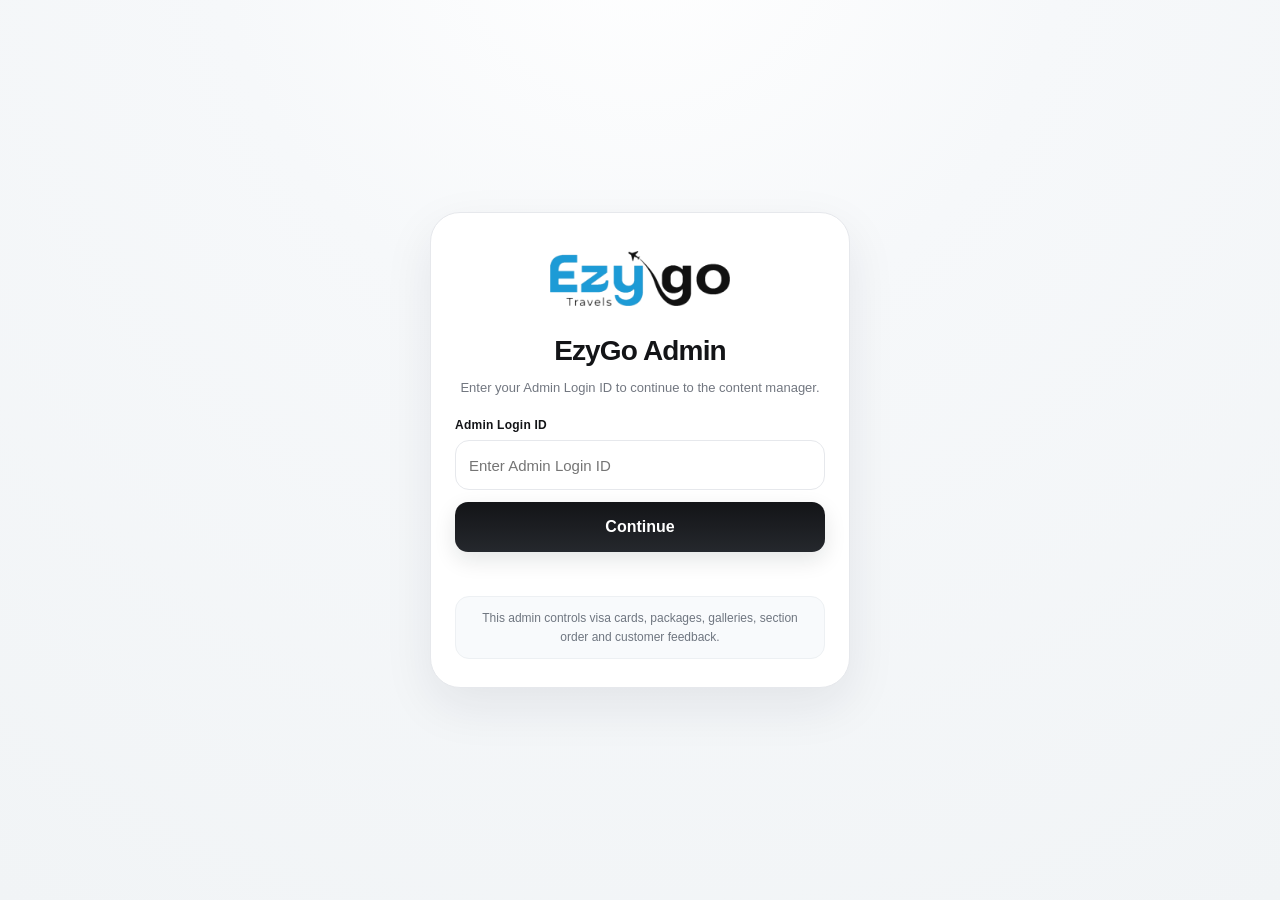
==== admin.html @ fc9133e5 "Add files via upload" ====
<!doctype html>
<html lang="en">
<head>
<meta charset="utf-8">
<meta name="viewport" content="width=device-width,initial-scale=1">
<title>EzyGo Admin</title><link rel="icon" href="/favicon.ico" sizes="any"><link rel="apple-touch-icon" sizes="180x180" href="/apple-touch-icon.png">
<link rel="dns-prefetch" href="//eqtitceuapjuwockosnm.supabase.co">
<link rel="preconnect" href="https://eqtitceuapjuwockosnm.supabase.co" crossorigin>
<style>
:root{--bg:#f5f6f8;--card:#fff;--line:#e6e8ec;--text:#131417;--muted:#727780;--accent:#2da4e5;--shadow:0 18px 50px rgba(22,28,45,.08)}
*{box-sizing:border-box}html,body{height:100%}body{margin:0;font-family:Inter,Arial,sans-serif;background:linear-gradient(180deg,#f7f8fa 0%,#f2f4f7 100%);color:var(--text)}button,input,textarea,select{font:inherit}button{cursor:pointer}
.wrap{width:min(1180px,calc(100% - 28px));margin:28px auto 80px}.top{display:flex;align-items:center;justify-content:space-between;gap:12px;margin-bottom:18px}.top h1{font-size:24px;margin:0}.muted{color:var(--muted);font-size:12px}.tabs{display:flex;gap:8px;overflow:auto;padding-bottom:10px}.tab{border:1px solid var(--line);background:#fff;border-radius:999px;padding:9px 14px;white-space:nowrap}.tab.active{background:#111;color:#fff;border-color:#111}.panel{display:none}.panel.active{display:block}.card{background:#fff;border:1px solid var(--line);border-radius:20px;padding:18px;margin:12px 0;box-shadow:0 2px 10px rgba(0,0,0,.02)}.grid{display:grid;grid-template-columns:repeat(2,minmax(0,1fr));gap:12px}.full{grid-column:1/-1}.field{width:100%;border:1px solid var(--line);border-radius:13px;padding:12px 13px;background:#fff}.field:focus{outline:2px solid rgba(45,164,229,.16);border-color:#8ed3f8}textarea.field{min-height:96px;resize:vertical}.row{display:flex;gap:8px;flex-wrap:wrap;align-items:center}.btn{border:0;border-radius:12px;padding:10px 13px;background:#111;color:#fff}.btn:disabled{opacity:.6;cursor:not-allowed}.ghost{background:#fff;color:#111;border:1px solid var(--line)}.danger{background:#fff;color:#b42424;border:1px solid #efd1d1}.list{display:grid;gap:10px}.item{display:grid;grid-template-columns:64px 1fr auto;gap:12px;align-items:center;border:1px solid var(--line);border-radius:16px;padding:10px;background:#fff}.item img{width:64px;height:64px;border-radius:12px;object-fit:cover;background:#eef0f2}.item h3{font-size:14px;margin:0 0 4px}.item p{font-size:11px;color:var(--muted);margin:2px 0}.mini{display:flex;gap:6px;flex-wrap:wrap;justify-content:flex-end}.mini button{padding:7px 9px;font-size:11px}
.login{min-height:100vh;display:grid;place-items:center;padding:24px}.loginBox{width:min(420px,100%);background:#fff;border:1px solid var(--line);border-radius:30px;padding:28px 24px;box-shadow:var(--shadow)}.logoWrap{width:205px;height:76px;background:#fff;display:grid;place-items:center;margin:0 auto 18px}.logoWrap img{width:180px;height:auto;object-fit:contain}.loginBox h1{margin:0;text-align:center;font-size:28px;letter-spacing:-.03em}.loginBox p{color:var(--muted);font-size:13px;line-height:1.65;text-align:center;margin:10px 0 0}.loginLabel{display:block;font-size:12px;font-weight:700;letter-spacing:.02em;margin:20px 0 8px}.loginBox .field{margin:0 0 12px;height:50px;font-size:15px}.loginBtn{width:100%;height:50px;border-radius:14px;font-weight:700;background:linear-gradient(180deg,#131417 0%,#25282d 100%)}.status{font-size:12px;color:var(--muted);margin-top:10px;min-height:18px;text-align:center}.status.error{color:#b42318}.status.success{color:#0d7f49}.helpNote{margin-top:16px;padding:12px 14px;border-radius:14px;background:#f8fafc;border:1px solid #edf0f3;color:#6f7680;font-size:12px;line-height:1.55;text-align:center}
.feedback{border:1px solid var(--line);border-radius:16px;padding:14px}.feedback strong{display:block}.feedback small{color:var(--muted)}.feedback p{white-space:pre-wrap;line-height:1.55}.orderItem{display:flex;align-items:center;justify-content:space-between;gap:12px;border:1px solid var(--line);border-radius:14px;padding:11px 12px}.badge{font-size:10px;border:1px solid var(--line);padding:4px 7px;border-radius:999px;color:var(--muted)}
@media(max-width:700px){.grid{grid-template-columns:1fr}.full{grid-column:auto}.item{grid-template-columns:52px 1fr}.item img{width:52px;height:52px}.mini{grid-column:1/-1;justify-content:flex-start}.wrap{margin-top:16px}.top{align-items:flex-start;flex-direction:column}.loginBox{padding:24px 18px;border-radius:26px}.logoWrap{width:195px;height:72px}.logoWrap img{width:172px;height:auto}.loginBox h1{font-size:26px}}
.visaAdminGroup{display:grid;gap:8px;margin:18px 0 24px}.visaAdminGroupTitle{font-size:13px;font-weight:800;letter-spacing:.02em;padding:0 2px 5px;color:#363a40;display:flex;align-items:center;gap:8px}

</style>
<style>
:root{--accent:#159fd8}body{background:radial-gradient(circle at 50% -10%,#fff 0,#f6f8fa 36%,#f1f4f6 100%)}.wrap{max-width:1240px}.top{background:rgba(255,255,255,.86);backdrop-filter:blur(14px);border:1px solid rgba(226,230,235,.9);padding:16px 18px;border-radius:22px;box-shadow:0 12px 38px rgba(25,35,45,.05)}.tabs{padding:5px 2px 12px}.tab{transition:.2s ease}.tab.active{background:#111;box-shadow:0 8px 20px rgba(0,0,0,.12)}.card{padding:22px;border-radius:24px;box-shadow:0 12px 34px rgba(25,35,45,.045)}.card h2{margin:0 0 18px;font-size:19px;letter-spacing:-.025em}.field{min-height:48px;border-radius:14px;transition:border-color .2s,box-shadow .2s}textarea.field{min-height:112px}.field:focus{outline:0;box-shadow:0 0 0 4px rgba(21,159,216,.09);border-color:#84cee9}.btn{min-height:42px;border-radius:13px;font-weight:700;transition:transform .15s ease,opacity .15s ease,box-shadow .15s ease}.btn:active{transform:scale(.985)}.btn:not(.ghost):not(.danger){box-shadow:0 8px 22px rgba(20,25,30,.11)}.searchAdmin{position:relative;margin:4px 0 16px}.searchAdmin input{padding-left:42px}.searchAdmin svg{position:absolute;left:14px;top:50%;transform:translateY(-50%);width:18px;height:18px;color:#8a9097;pointer-events:none}.uploadBox{grid-column:1/-1;border:1px solid var(--line);border-radius:18px;padding:14px;background:#fafbfc;display:flex;align-items:center;gap:12px;flex-wrap:wrap}.uploadMeta{flex:1;min-width:180px}.uploadMeta strong{display:block;font-size:13px;margin-bottom:3px}.uploadMeta small{display:block;color:var(--muted);font-size:11px;line-height:1.45}.fileInput{position:absolute!important;width:1px!important;height:1px!important;opacity:0!important;pointer-events:none!important}.uploadButton{display:inline-flex;align-items:center;justify-content:center;min-height:40px;padding:0 13px;border-radius:12px;border:1px solid #dce2e7;background:#fff;font-size:12px;font-weight:800;cursor:pointer;box-shadow:0 4px 14px rgba(20,30,40,.04)}.fileState{font-size:11px;color:#7d838a;max-width:100%;overflow-wrap:anywhere}.adminBusy{position:fixed;top:16px;left:50%;transform:translateX(-50%) translateY(-12px);z-index:1000;display:flex;align-items:center;gap:5px;background:#111;color:#fff;padding:10px 15px;border-radius:999px;opacity:0;visibility:hidden;transition:.2s;box-shadow:0 12px 30px rgba(0,0,0,.16);pointer-events:none}.adminBusy.show{opacity:1;visibility:visible;transform:translateX(-50%) translateY(0)}.loadingDots{display:inline-flex;align-items:center;gap:4px}.loadingDots i{display:block;width:5px;height:5px;border-radius:50%;background:currentColor;animation:adminDot 1s ease-in-out infinite}.loadingDots i:nth-child(2){animation-delay:.14s}.loadingDots i:nth-child(3){animation-delay:.28s}@keyframes adminDot{0%,60%,100%{opacity:.35;transform:translateY(0)}30%{opacity:1;transform:translateY(-3px)}}.item{border-radius:18px;padding:12px;transition:.18s ease}.item:hover{border-color:#d6dbe0;box-shadow:0 9px 24px rgba(25,35,45,.045)}.item img{-webkit-touch-callout:none;user-select:none;-webkit-user-drag:none}@media(max-width:700px){.card{padding:17px}.top{padding:14px}.uploadBox{align-items:flex-start;flex-direction:column}.uploadMeta{min-width:0;width:100%}.uploadButton{width:100%}}

.mediaPreviewWrap{grid-column:1/-1;margin-top:-4px}.mediaPreviewLabel{font-size:11px;font-weight:800;color:#4b5158;margin:0 0 8px}.mediaPreviewGrid{display:flex;flex-wrap:wrap;gap:9px;min-height:0}.mediaThumb{position:relative;width:82px;height:82px;border-radius:14px;overflow:hidden;border:1px solid #dfe3e7;background:#f1f3f5;box-shadow:0 4px 12px rgba(20,30,40,.04)}.mediaThumb img{width:100%;height:100%;object-fit:cover;display:block}.mediaThumb.isNew{outline:2px solid rgba(21,159,216,.28);outline-offset:1px}.mediaRemove{position:absolute;top:5px;right:5px;width:23px;height:23px;min-height:0!important;padding:0!important;border:0;border-radius:50%;display:grid;place-items:center;background:rgba(17,17,17,.86);color:#fff;font-size:17px;line-height:1;box-shadow:0 2px 8px rgba(0,0,0,.22)}.mediaRemove:hover{background:#b42318}.mediaTag{position:absolute;left:5px;bottom:5px;max-width:70px;padding:3px 5px;border-radius:7px;background:rgba(0,0,0,.62);color:#fff;font-size:8px;font-weight:700;white-space:nowrap;overflow:hidden;text-overflow:ellipsis}.mediaEmpty{font-size:11px;color:#989da3;padding:3px 0}.uploadBox.hasPreview{align-items:flex-start}.uploadBox.hasPreview .mediaPreviewWrap{width:100%;margin-top:2px}@media(max-width:700px){.mediaThumb{width:72px;height:72px;border-radius:12px}.mediaRemove{width:22px;height:22px}}
</style>
</head>
<body><div class="adminBusy" id="adminBusy"><span class="loadingDots"><i></i><i></i><i></i></span></div>
<section class="login" id="loginView">
  <div class="loginBox">
    <div class="logoWrap"><img src="/logo.png" alt="EzyGo"></div>
    <h1>EzyGo Admin</h1>
    <p>Enter your Admin Login ID to continue to the content manager.</p>
    <label class="loginLabel" for="loginId">Admin Login ID</label>
    <input class="field" id="loginId" autocomplete="off" placeholder="Enter Admin Login ID">
    <button class="btn loginBtn" id="loginBtn">Continue</button>
    <div class="status" id="loginStatus"></div>
    <div class="helpNote">This admin controls visa cards, packages, galleries, section order and customer feedback.</div>
  </div>
</section>
<main class="wrap" id="adminView" hidden>
  <div class="top"><div><h1>EzyGo Admin</h1><div class="muted">Supabase connected content manager</div></div><button class="btn ghost" id="logoutBtn">Log out</button></div>
  <nav class="tabs"><button class="tab active" data-tab="visas">Visa cards</button><button class="tab" data-tab="packages">Packages</button><button class="tab" data-tab="gallery">Gallery</button><button class="tab" data-tab="groups">Visa sections</button><button class="tab" data-tab="feedback">Feedback</button></nav>
  <section class="panel active" id="visas"><div class="card"><h2 id="visaFormTitle">Add visa card</h2><div class="grid"><input id="vCountry" class="field" placeholder="Country"><input id="vFlag" class="field" placeholder="Flag emoji"><select id="vGroup" class="field"></select><input id="vType" class="field" placeholder="Type"><input id="vValidity" class="field" placeholder="Validity / Check details"><input id="vFee" class="field" placeholder="Fee"><input id="vDateLabel" class="field" placeholder="Date label"><input id="vDeadline" class="field" placeholder="Deadline / processing text"><textarea id="vDesc" class="field full" placeholder="Description"></textarea><textarea id="vDocs" class="field full" placeholder="Documents - one per line"></textarea><div class="uploadBox hasPreview"><div class="uploadMeta"><strong>Cover image</strong><small>Choose a new cover to replace the current one, or remove the current cover below.</small></div><input id="vCover" class="fileInput" type="file" accept="image/*"><label class="uploadButton" for="vCover">Choose cover</label><span class="fileState" id="vCoverName">No new image selected</span><div class="mediaPreviewWrap"><div class="mediaPreviewLabel">Cover preview</div><div class="mediaPreviewGrid" id="vCoverPreview"></div></div></div><div class="uploadBox hasPreview"><div class="uploadMeta"><strong>Add detail images</strong><small>Add new slider images or remove individual existing images below.</small></div><input id="vDetails" class="fileInput" type="file" accept="image/*" multiple><label class="uploadButton" for="vDetails">Add images</label><span class="fileState" id="vDetailsName">No new images selected</span><div class="mediaPreviewWrap"><div class="mediaPreviewLabel">Detail images</div><div class="mediaPreviewGrid" id="vDetailsPreview"></div></div></div></div><div class="row" style="margin-top:12px"><button class="btn" id="saveVisa">Save visa</button><button class="btn ghost" id="clearVisa">Clear</button></div></div><div class="card"><h2>Visa cards</h2><div class="searchAdmin"><svg viewBox="0 0 24 24" fill="none" stroke="currentColor" stroke-width="2"><circle cx="11" cy="11" r="6.7"/><path d="m20 20-3.5-3.5"/></svg><input class="field" id="visaAdminSearch" placeholder="Search visa cards"></div><div class="list" id="visaList"></div></div></section>
  <section class="panel" id="packages"><div class="card"><h2 id="packageFormTitle">Add package</h2><div class="grid"><input id="pTitle" class="field" placeholder="Package title"><input id="pTag" class="field" placeholder="Tag / small heading (example: City escape)"><input id="pDestination" class="field" placeholder="Destination"><input id="pDuration" class="field" placeholder="Duration"><input id="pPrice" class="field" placeholder="Package price (leave blank for Ask for price)"><textarea id="pSummary" class="field full" placeholder="Summary"></textarea><textarea id="pHighlights" class="field full" placeholder="Highlights - one per line"></textarea><textarea id="pItinerary" class="field full" placeholder="Itinerary: Day title | description | meal (one day per line)"></textarea><textarea id="pInclusions" class="field full" placeholder="Inclusions - one per line"></textarea><textarea id="pExclusions" class="field full" placeholder="Exclusions - one per line"></textarea><textarea id="pTerms" class="field full" placeholder="Important notes - one per line"></textarea><div class="uploadBox hasPreview"><div class="uploadMeta"><strong>Package cover</strong><small>Choose a new cover to replace the current one, or remove the current cover below.</small></div><input id="pCover" class="fileInput" type="file" accept="image/*"><label class="uploadButton" for="pCover">Choose cover</label><span class="fileState" id="pCoverName">No new image selected</span><div class="mediaPreviewWrap"><div class="mediaPreviewLabel">Cover preview</div><div class="mediaPreviewGrid" id="pCoverPreview"></div></div></div><div class="uploadBox hasPreview"><div class="uploadMeta"><strong>Add package images</strong><small>Add new slider images or remove individual existing images below.</small></div><input id="pImages" class="fileInput" type="file" accept="image/*" multiple><label class="uploadButton" for="pImages">Add images</label><span class="fileState" id="pImagesName">No new images selected</span><div class="mediaPreviewWrap"><div class="mediaPreviewLabel">Package images</div><div class="mediaPreviewGrid" id="pImagesPreview"></div></div></div></div><div class="row" style="margin-top:12px"><button class="btn" id="savePackage">Save package</button><button class="btn ghost" id="clearPackage">Clear</button></div></div><div class="card"><h2>Packages</h2><div class="searchAdmin"><svg viewBox="0 0 24 24" fill="none" stroke="currentColor" stroke-width="2"><circle cx="11" cy="11" r="6.7"/><path d="m20 20-3.5-3.5"/></svg><input class="field" id="packageAdminSearch" placeholder="Search packages"></div><div class="list" id="packageList"></div></div></section>
  <section class="panel" id="gallery"><div class="card"><h2 id="galleryFormTitle">Add gallery</h2><div class="grid"><input id="gTitle" class="field" placeholder="Gallery title"><textarea id="gDesc" class="field" placeholder="Description"></textarea><div class="uploadBox hasPreview"><div class="uploadMeta"><strong>Gallery cover</strong><small>Choose a new cover to replace the current one, or remove the current cover below.</small></div><input id="gCover" class="fileInput" type="file" accept="image/*"><label class="uploadButton" for="gCover">Choose cover</label><span class="fileState" id="gCoverName">No new image selected</span><div class="mediaPreviewWrap"><div class="mediaPreviewLabel">Cover preview</div><div class="mediaPreviewGrid" id="gCoverPreview"></div></div></div><div class="uploadBox hasPreview"><div class="uploadMeta"><strong>Add gallery images</strong><small>Add new gallery images or remove individual existing images below.</small></div><input id="gImages" class="fileInput" type="file" accept="image/*" multiple><label class="uploadButton" for="gImages">Add images</label><span class="fileState" id="gImagesName">No new image selected</span><div class="mediaPreviewWrap"><div class="mediaPreviewLabel">Gallery images</div><div class="mediaPreviewGrid" id="gImagesPreview"></div></div></div></div><div class="row" style="margin-top:12px"><button class="btn" id="saveGallery">Save gallery</button><button class="btn ghost" id="clearGallery">Clear</button></div></div><div class="card"><h2>Gallery</h2><div class="searchAdmin"><svg viewBox="0 0 24 24" fill="none" stroke="currentColor" stroke-width="2"><circle cx="11" cy="11" r="6.7"/><path d="m20 20-3.5-3.5"/></svg><input class="field" id="galleryAdminSearch" placeholder="Search gallery"></div><div class="list" id="galleryList"></div></div></section>
  <section class="panel" id="groups"><div class="card"><h2>Visa sections</h2><div class="row"><input id="newGroup" class="field" style="flex:1" placeholder="New section name"><button class="btn" id="addGroup">Add section</button></div><div class="list" id="groupList" style="margin-top:14px"></div></div></section>
<section class="panel" id="feedback"><div class="card"><h2>Customer feedback</h2><div class="list" id="feedbackList"></div></div></section>
</main>
<script src="config.js"></script>
<script src="admin.js"></script>
</body>
</html>
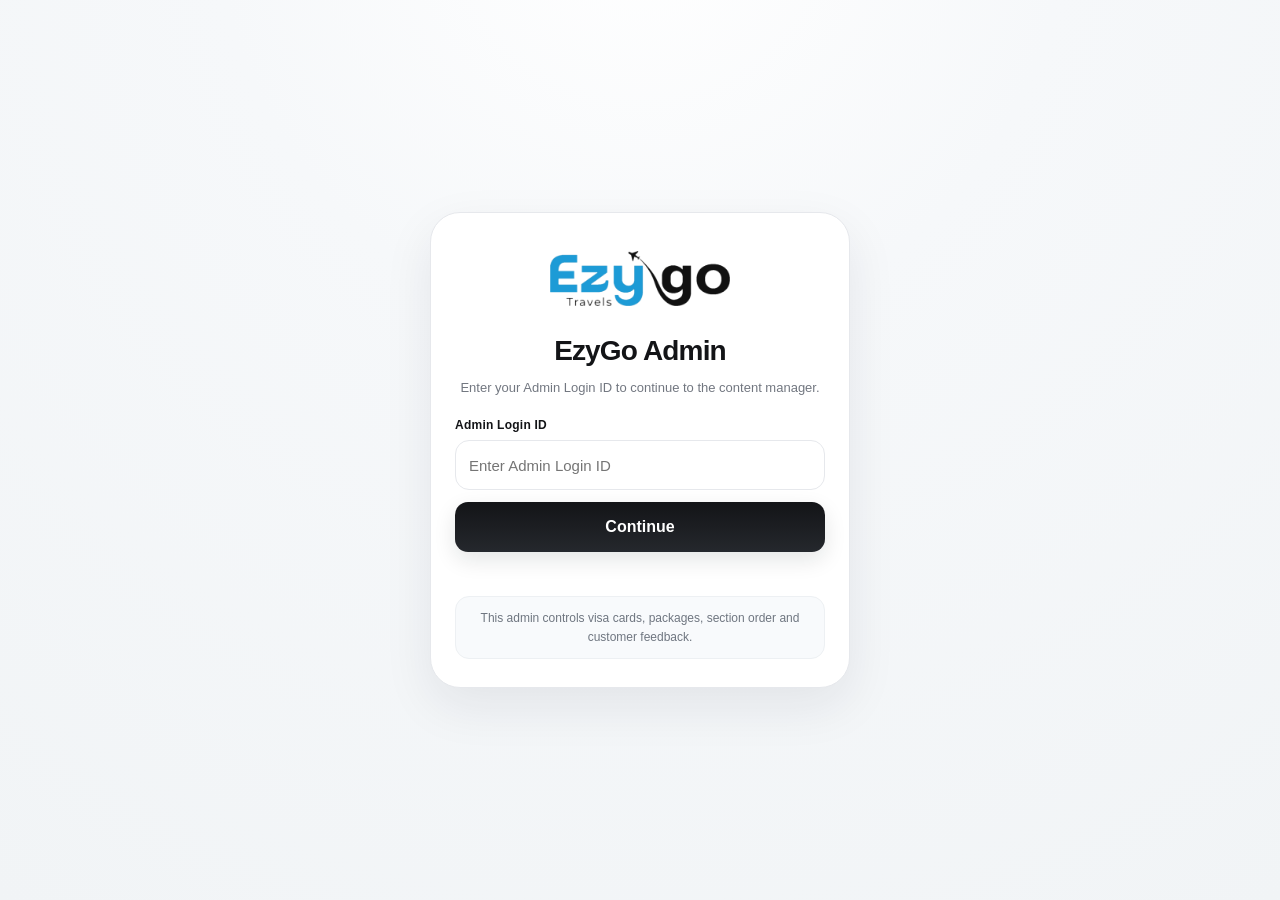
==== commit e5fec1c8: "Add files via upload" ====
--- a/admin.html
+++ b/admin.html
@@ -32,19 +32,18 @@
     <input class="field" id="loginId" autocomplete="off" placeholder="Enter Admin Login ID">
     <button class="btn loginBtn" id="loginBtn">Continue</button>
     <div class="status" id="loginStatus"></div>
-    <div class="helpNote">This admin controls visa cards, packages, galleries, section order and customer feedback.</div>
+    <div class="helpNote">This admin controls visa cards, packages, section order and customer feedback.</div>
   </div>
 </section>
 <main class="wrap" id="adminView" hidden>
   <div class="top"><div><h1>EzyGo Admin</h1><div class="muted">Supabase connected content manager</div></div><button class="btn ghost" id="logoutBtn">Log out</button></div>
-  <nav class="tabs"><button class="tab active" data-tab="visas">Visa cards</button><button class="tab" data-tab="packages">Packages</button><button class="tab" data-tab="gallery">Gallery</button><button class="tab" data-tab="groups">Visa sections</button><button class="tab" data-tab="feedback">Feedback</button></nav>
+  <nav class="tabs"><button class="tab active" data-tab="visas">Visa cards</button><button class="tab" data-tab="packages">Packages</button><button class="tab" data-tab="groups">Visa sections</button><button class="tab" data-tab="feedback">Feedback</button></nav>
   <section class="panel active" id="visas"><div class="card"><h2 id="visaFormTitle">Add visa card</h2><div class="grid"><input id="vCountry" class="field" placeholder="Country"><input id="vFlag" class="field" placeholder="Flag emoji"><select id="vGroup" class="field"></select><input id="vType" class="field" placeholder="Type"><input id="vValidity" class="field" placeholder="Validity / Check details"><input id="vFee" class="field" placeholder="Fee"><input id="vDateLabel" class="field" placeholder="Date label"><input id="vDeadline" class="field" placeholder="Deadline / processing text"><textarea id="vDesc" class="field full" placeholder="Description"></textarea><textarea id="vDocs" class="field full" placeholder="Documents - one per line"></textarea><div class="uploadBox hasPreview"><div class="uploadMeta"><strong>Cover image</strong><small>Choose a new cover to replace the current one, or remove the current cover below.</small></div><input id="vCover" class="fileInput" type="file" accept="image/*"><label class="uploadButton" for="vCover">Choose cover</label><span class="fileState" id="vCoverName">No new image selected</span><div class="mediaPreviewWrap"><div class="mediaPreviewLabel">Cover preview</div><div class="mediaPreviewGrid" id="vCoverPreview"></div></div></div><div class="uploadBox hasPreview"><div class="uploadMeta"><strong>Add detail images</strong><small>Add new slider images or remove individual existing images below.</small></div><input id="vDetails" class="fileInput" type="file" accept="image/*" multiple><label class="uploadButton" for="vDetails">Add images</label><span class="fileState" id="vDetailsName">No new images selected</span><div class="mediaPreviewWrap"><div class="mediaPreviewLabel">Detail images</div><div class="mediaPreviewGrid" id="vDetailsPreview"></div></div></div></div><div class="row" style="margin-top:12px"><button class="btn" id="saveVisa">Save visa</button><button class="btn ghost" id="clearVisa">Clear</button></div></div><div class="card"><h2>Visa cards</h2><div class="searchAdmin"><svg viewBox="0 0 24 24" fill="none" stroke="currentColor" stroke-width="2"><circle cx="11" cy="11" r="6.7"/><path d="m20 20-3.5-3.5"/></svg><input class="field" id="visaAdminSearch" placeholder="Search visa cards"></div><div class="list" id="visaList"></div></div></section>
-  <section class="panel" id="packages"><div class="card"><h2 id="packageFormTitle">Add package</h2><div class="grid"><input id="pTitle" class="field" placeholder="Package title"><input id="pTag" class="field" placeholder="Tag / small heading (example: City escape)"><input id="pDestination" class="field" placeholder="Destination"><input id="pDuration" class="field" placeholder="Duration"><input id="pPrice" class="field" placeholder="Package price (leave blank for Ask for price)"><textarea id="pSummary" class="field full" placeholder="Summary"></textarea><textarea id="pHighlights" class="field full" placeholder="Highlights - one per line"></textarea><textarea id="pItinerary" class="field full" placeholder="Itinerary: Day title | description | meal (one day per line)"></textarea><textarea id="pInclusions" class="field full" placeholder="Inclusions - one per line"></textarea><textarea id="pExclusions" class="field full" placeholder="Exclusions - one per line"></textarea><textarea id="pTerms" class="field full" placeholder="Important notes - one per line"></textarea><div class="uploadBox hasPreview"><div class="uploadMeta"><strong>Package cover</strong><small>Choose a new cover to replace the current one, or remove the current cover below.</small></div><input id="pCover" class="fileInput" type="file" accept="image/*"><label class="uploadButton" for="pCover">Choose cover</label><span class="fileState" id="pCoverName">No new image selected</span><div class="mediaPreviewWrap"><div class="mediaPreviewLabel">Cover preview</div><div class="mediaPreviewGrid" id="pCoverPreview"></div></div></div><div class="uploadBox hasPreview"><div class="uploadMeta"><strong>Add package images</strong><small>Add new slider images or remove individual existing images below.</small></div><input id="pImages" class="fileInput" type="file" accept="image/*" multiple><label class="uploadButton" for="pImages">Add images</label><span class="fileState" id="pImagesName">No new images selected</span><div class="mediaPreviewWrap"><div class="mediaPreviewLabel">Package images</div><div class="mediaPreviewGrid" id="pImagesPreview"></div></div></div></div><div class="row" style="margin-top:12px"><button class="btn" id="savePackage">Save package</button><button class="btn ghost" id="clearPackage">Clear</button></div></div><div class="card"><h2>Packages</h2><div class="searchAdmin"><svg viewBox="0 0 24 24" fill="none" stroke="currentColor" stroke-width="2"><circle cx="11" cy="11" r="6.7"/><path d="m20 20-3.5-3.5"/></svg><input class="field" id="packageAdminSearch" placeholder="Search packages"></div><div class="list" id="packageList"></div></div></section>
-  <section class="panel" id="gallery"><div class="card"><h2 id="galleryFormTitle">Add gallery</h2><div class="grid"><input id="gTitle" class="field" placeholder="Gallery title"><textarea id="gDesc" class="field" placeholder="Description"></textarea><div class="uploadBox hasPreview"><div class="uploadMeta"><strong>Gallery cover</strong><small>Choose a new cover to replace the current one, or remove the current cover below.</small></div><input id="gCover" class="fileInput" type="file" accept="image/*"><label class="uploadButton" for="gCover">Choose cover</label><span class="fileState" id="gCoverName">No new image selected</span><div class="mediaPreviewWrap"><div class="mediaPreviewLabel">Cover preview</div><div class="mediaPreviewGrid" id="gCoverPreview"></div></div></div><div class="uploadBox hasPreview"><div class="uploadMeta"><strong>Add gallery images</strong><small>Add new gallery images or remove individual existing images below.</small></div><input id="gImages" class="fileInput" type="file" accept="image/*" multiple><label class="uploadButton" for="gImages">Add images</label><span class="fileState" id="gImagesName">No new image selected</span><div class="mediaPreviewWrap"><div class="mediaPreviewLabel">Gallery images</div><div class="mediaPreviewGrid" id="gImagesPreview"></div></div></div></div><div class="row" style="margin-top:12px"><button class="btn" id="saveGallery">Save gallery</button><button class="btn ghost" id="clearGallery">Clear</button></div></div><div class="card"><h2>Gallery</h2><div class="searchAdmin"><svg viewBox="0 0 24 24" fill="none" stroke="currentColor" stroke-width="2"><circle cx="11" cy="11" r="6.7"/><path d="m20 20-3.5-3.5"/></svg><input class="field" id="galleryAdminSearch" placeholder="Search gallery"></div><div class="list" id="galleryList"></div></div></section>
+  <section class="panel" id="packages"><div class="card"><h2 id="packageFormTitle">Add package</h2><div class="grid"><input id="pTitle" class="field" placeholder="Package title"><input id="pTag" class="field" placeholder="Tag / small heading (example: City escape)"><input id="pDestination" class="field" placeholder="Destination"><input id="pDuration" class="field" placeholder="Duration"><textarea id="pSummary" class="field full" placeholder="Summary"></textarea><textarea id="pHighlights" class="field full" placeholder="Highlights - one per line"></textarea><textarea id="pItinerary" class="field full" placeholder="Itinerary: Day title | description | meal (one day per line)"></textarea><textarea id="pInclusions" class="field full" placeholder="Inclusions - one per line"></textarea><textarea id="pExclusions" class="field full" placeholder="Exclusions - one per line"></textarea><textarea id="pTerms" class="field full" placeholder="Important notes - one per line"></textarea><div class="uploadBox hasPreview"><div class="uploadMeta"><strong>Package cover</strong><small>Choose a new cover to replace the current one, or remove the current cover below.</small></div><input id="pCover" class="fileInput" type="file" accept="image/*"><label class="uploadButton" for="pCover">Choose cover</label><span class="fileState" id="pCoverName">No new image selected</span><div class="mediaPreviewWrap"><div class="mediaPreviewLabel">Cover preview</div><div class="mediaPreviewGrid" id="pCoverPreview"></div></div></div><div class="uploadBox hasPreview"><div class="uploadMeta"><strong>Add package images</strong><small>Add new slider images or remove individual existing images below.</small></div><input id="pImages" class="fileInput" type="file" accept="image/*" multiple><label class="uploadButton" for="pImages">Add images</label><span class="fileState" id="pImagesName">No new images selected</span><div class="mediaPreviewWrap"><div class="mediaPreviewLabel">Package images</div><div class="mediaPreviewGrid" id="pImagesPreview"></div></div></div></div><div class="row" style="margin-top:12px"><button class="btn" id="savePackage">Save package</button><button class="btn ghost" id="clearPackage">Clear</button></div></div><div class="card"><h2>Packages</h2><div class="searchAdmin"><svg viewBox="0 0 24 24" fill="none" stroke="currentColor" stroke-width="2"><circle cx="11" cy="11" r="6.7"/><path d="m20 20-3.5-3.5"/></svg><input class="field" id="packageAdminSearch" placeholder="Search packages"></div><div class="list" id="packageList"></div></div></section>
   <section class="panel" id="groups"><div class="card"><h2>Visa sections</h2><div class="row"><input id="newGroup" class="field" style="flex:1" placeholder="New section name"><button class="btn" id="addGroup">Add section</button></div><div class="list" id="groupList" style="margin-top:14px"></div></div></section>
 <section class="panel" id="feedback"><div class="card"><h2>Customer feedback</h2><div class="list" id="feedbackList"></div></div></section>
 </main>
-<script src="config.js"></script>
-<script src="admin.js"></script>
+<script src="config.js?v=15"></script>
+<script src="admin.js?v=15"></script>
 </body>
 </html>
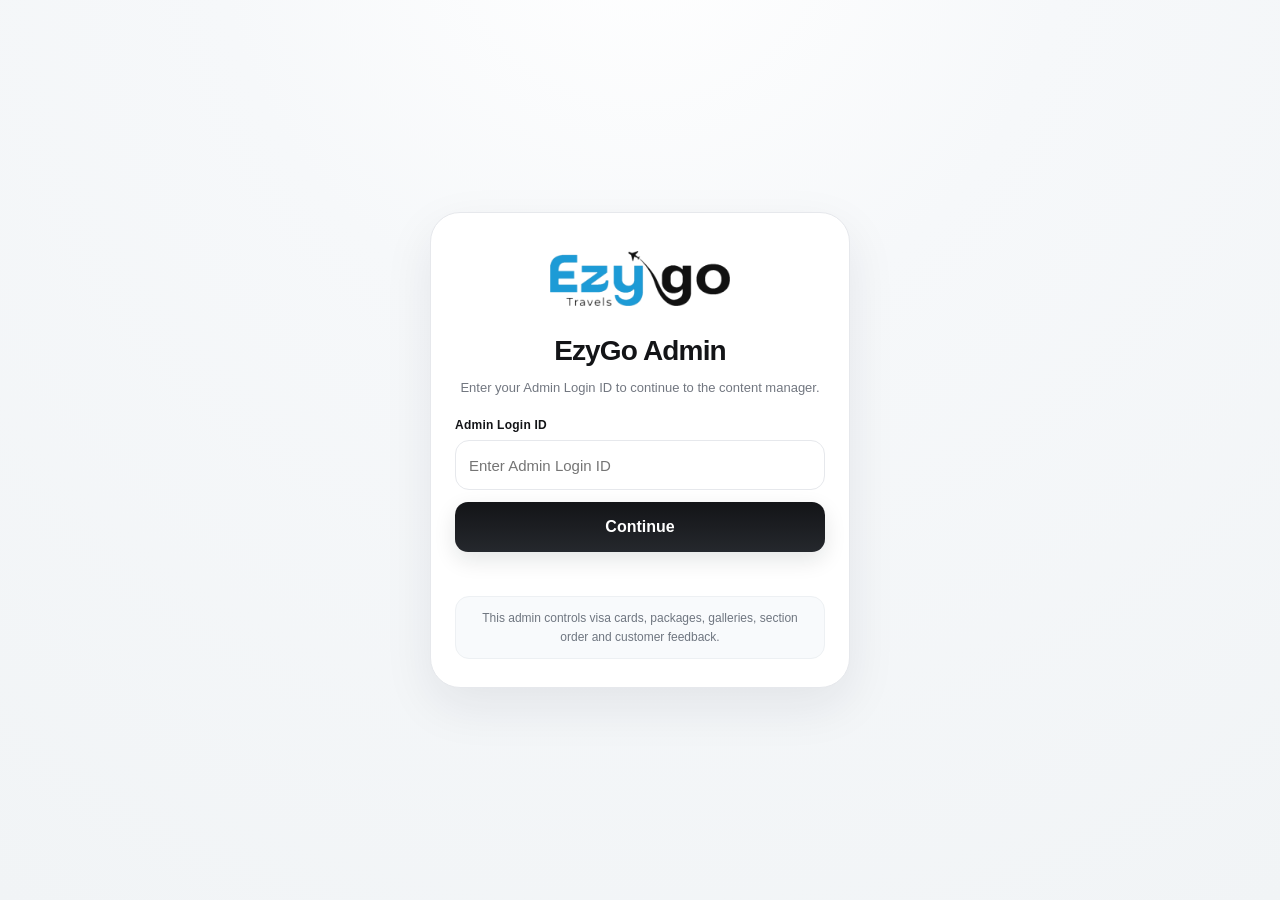
==== commit d46e9df3: "Add files via upload" ====
--- a/admin.html
+++ b/admin.html
@@ -32,18 +32,19 @@
     <input class="field" id="loginId" autocomplete="off" placeholder="Enter Admin Login ID">
     <button class="btn loginBtn" id="loginBtn">Continue</button>
     <div class="status" id="loginStatus"></div>
-    <div class="helpNote">This admin controls visa cards, packages, section order and customer feedback.</div>
+    <div class="helpNote">This admin controls visa cards, packages, galleries, section order and customer feedback.</div>
   </div>
 </section>
 <main class="wrap" id="adminView" hidden>
   <div class="top"><div><h1>EzyGo Admin</h1><div class="muted">Supabase connected content manager</div></div><button class="btn ghost" id="logoutBtn">Log out</button></div>
-  <nav class="tabs"><button class="tab active" data-tab="visas">Visa cards</button><button class="tab" data-tab="packages">Packages</button><button class="tab" data-tab="groups">Visa sections</button><button class="tab" data-tab="feedback">Feedback</button></nav>
+  <nav class="tabs"><button class="tab active" data-tab="visas">Visa cards</button><button class="tab" data-tab="packages">Packages</button><button class="tab" data-tab="gallery">Gallery</button><button class="tab" data-tab="groups">Visa sections</button><button class="tab" data-tab="feedback">Feedback</button></nav>
   <section class="panel active" id="visas"><div class="card"><h2 id="visaFormTitle">Add visa card</h2><div class="grid"><input id="vCountry" class="field" placeholder="Country"><input id="vFlag" class="field" placeholder="Flag emoji"><select id="vGroup" class="field"></select><input id="vType" class="field" placeholder="Type"><input id="vValidity" class="field" placeholder="Validity / Check details"><input id="vFee" class="field" placeholder="Fee"><input id="vDateLabel" class="field" placeholder="Date label"><input id="vDeadline" class="field" placeholder="Deadline / processing text"><textarea id="vDesc" class="field full" placeholder="Description"></textarea><textarea id="vDocs" class="field full" placeholder="Documents - one per line"></textarea><div class="uploadBox hasPreview"><div class="uploadMeta"><strong>Cover image</strong><small>Choose a new cover to replace the current one, or remove the current cover below.</small></div><input id="vCover" class="fileInput" type="file" accept="image/*"><label class="uploadButton" for="vCover">Choose cover</label><span class="fileState" id="vCoverName">No new image selected</span><div class="mediaPreviewWrap"><div class="mediaPreviewLabel">Cover preview</div><div class="mediaPreviewGrid" id="vCoverPreview"></div></div></div><div class="uploadBox hasPreview"><div class="uploadMeta"><strong>Add detail images</strong><small>Add new slider images or remove individual existing images below.</small></div><input id="vDetails" class="fileInput" type="file" accept="image/*" multiple><label class="uploadButton" for="vDetails">Add images</label><span class="fileState" id="vDetailsName">No new images selected</span><div class="mediaPreviewWrap"><div class="mediaPreviewLabel">Detail images</div><div class="mediaPreviewGrid" id="vDetailsPreview"></div></div></div></div><div class="row" style="margin-top:12px"><button class="btn" id="saveVisa">Save visa</button><button class="btn ghost" id="clearVisa">Clear</button></div></div><div class="card"><h2>Visa cards</h2><div class="searchAdmin"><svg viewBox="0 0 24 24" fill="none" stroke="currentColor" stroke-width="2"><circle cx="11" cy="11" r="6.7"/><path d="m20 20-3.5-3.5"/></svg><input class="field" id="visaAdminSearch" placeholder="Search visa cards"></div><div class="list" id="visaList"></div></div></section>
-  <section class="panel" id="packages"><div class="card"><h2 id="packageFormTitle">Add package</h2><div class="grid"><input id="pTitle" class="field" placeholder="Package title"><input id="pTag" class="field" placeholder="Tag / small heading (example: City escape)"><input id="pDestination" class="field" placeholder="Destination"><input id="pDuration" class="field" placeholder="Duration"><textarea id="pSummary" class="field full" placeholder="Summary"></textarea><textarea id="pHighlights" class="field full" placeholder="Highlights - one per line"></textarea><textarea id="pItinerary" class="field full" placeholder="Itinerary: Day title | description | meal (one day per line)"></textarea><textarea id="pInclusions" class="field full" placeholder="Inclusions - one per line"></textarea><textarea id="pExclusions" class="field full" placeholder="Exclusions - one per line"></textarea><textarea id="pTerms" class="field full" placeholder="Important notes - one per line"></textarea><div class="uploadBox hasPreview"><div class="uploadMeta"><strong>Package cover</strong><small>Choose a new cover to replace the current one, or remove the current cover below.</small></div><input id="pCover" class="fileInput" type="file" accept="image/*"><label class="uploadButton" for="pCover">Choose cover</label><span class="fileState" id="pCoverName">No new image selected</span><div class="mediaPreviewWrap"><div class="mediaPreviewLabel">Cover preview</div><div class="mediaPreviewGrid" id="pCoverPreview"></div></div></div><div class="uploadBox hasPreview"><div class="uploadMeta"><strong>Add package images</strong><small>Add new slider images or remove individual existing images below.</small></div><input id="pImages" class="fileInput" type="file" accept="image/*" multiple><label class="uploadButton" for="pImages">Add images</label><span class="fileState" id="pImagesName">No new images selected</span><div class="mediaPreviewWrap"><div class="mediaPreviewLabel">Package images</div><div class="mediaPreviewGrid" id="pImagesPreview"></div></div></div></div><div class="row" style="margin-top:12px"><button class="btn" id="savePackage">Save package</button><button class="btn ghost" id="clearPackage">Clear</button></div></div><div class="card"><h2>Packages</h2><div class="searchAdmin"><svg viewBox="0 0 24 24" fill="none" stroke="currentColor" stroke-width="2"><circle cx="11" cy="11" r="6.7"/><path d="m20 20-3.5-3.5"/></svg><input class="field" id="packageAdminSearch" placeholder="Search packages"></div><div class="list" id="packageList"></div></div></section>
+  <section class="panel" id="packages"><div class="card"><h2 id="packageFormTitle">Add package</h2><div class="grid"><input id="pTitle" class="field" placeholder="Package title"><input id="pTag" class="field" placeholder="Tag / small heading (example: City escape)"><input id="pDestination" class="field" placeholder="Destination"><input id="pDuration" class="field" placeholder="Duration"><input id="pPrice" class="field" placeholder="Package price (leave blank for Ask for price)"><textarea id="pSummary" class="field full" placeholder="Summary"></textarea><textarea id="pHighlights" class="field full" placeholder="Highlights - one per line"></textarea><textarea id="pItinerary" class="field full" placeholder="Itinerary: Day title | description | meal (one day per line)"></textarea><textarea id="pInclusions" class="field full" placeholder="Inclusions - one per line"></textarea><textarea id="pExclusions" class="field full" placeholder="Exclusions - one per line"></textarea><textarea id="pTerms" class="field full" placeholder="Important notes - one per line"></textarea><div class="uploadBox hasPreview"><div class="uploadMeta"><strong>Package cover</strong><small>Choose a new cover to replace the current one, or remove the current cover below.</small></div><input id="pCover" class="fileInput" type="file" accept="image/*"><label class="uploadButton" for="pCover">Choose cover</label><span class="fileState" id="pCoverName">No new image selected</span><div class="mediaPreviewWrap"><div class="mediaPreviewLabel">Cover preview</div><div class="mediaPreviewGrid" id="pCoverPreview"></div></div></div><div class="uploadBox hasPreview"><div class="uploadMeta"><strong>Add package images</strong><small>Add new slider images or remove individual existing images below.</small></div><input id="pImages" class="fileInput" type="file" accept="image/*" multiple><label class="uploadButton" for="pImages">Add images</label><span class="fileState" id="pImagesName">No new images selected</span><div class="mediaPreviewWrap"><div class="mediaPreviewLabel">Package images</div><div class="mediaPreviewGrid" id="pImagesPreview"></div></div></div></div><div class="row" style="margin-top:12px"><button class="btn" id="savePackage">Save package</button><button class="btn ghost" id="clearPackage">Clear</button></div></div><div class="card"><h2>Packages</h2><div class="searchAdmin"><svg viewBox="0 0 24 24" fill="none" stroke="currentColor" stroke-width="2"><circle cx="11" cy="11" r="6.7"/><path d="m20 20-3.5-3.5"/></svg><input class="field" id="packageAdminSearch" placeholder="Search packages"></div><div class="list" id="packageList"></div></div></section>
+  <section class="panel" id="gallery"><div class="card"><h2 id="galleryFormTitle">Add gallery</h2><div class="grid"><input id="gTitle" class="field" placeholder="Gallery title"><textarea id="gDesc" class="field" placeholder="Description"></textarea><div class="uploadBox hasPreview"><div class="uploadMeta"><strong>Gallery cover</strong><small>Choose a new cover to replace the current one, or remove the current cover below.</small></div><input id="gCover" class="fileInput" type="file" accept="image/*"><label class="uploadButton" for="gCover">Choose cover</label><span class="fileState" id="gCoverName">No new image selected</span><div class="mediaPreviewWrap"><div class="mediaPreviewLabel">Cover preview</div><div class="mediaPreviewGrid" id="gCoverPreview"></div></div></div><div class="uploadBox hasPreview"><div class="uploadMeta"><strong>Add gallery images</strong><small>Add new gallery images or remove individual existing images below.</small></div><input id="gImages" class="fileInput" type="file" accept="image/*" multiple><label class="uploadButton" for="gImages">Add images</label><span class="fileState" id="gImagesName">No new image selected</span><div class="mediaPreviewWrap"><div class="mediaPreviewLabel">Gallery images</div><div class="mediaPreviewGrid" id="gImagesPreview"></div></div></div></div><div class="row" style="margin-top:12px"><button class="btn" id="saveGallery">Save gallery</button><button class="btn ghost" id="clearGallery">Clear</button></div></div><div class="card"><h2>Gallery</h2><div class="searchAdmin"><svg viewBox="0 0 24 24" fill="none" stroke="currentColor" stroke-width="2"><circle cx="11" cy="11" r="6.7"/><path d="m20 20-3.5-3.5"/></svg><input class="field" id="galleryAdminSearch" placeholder="Search gallery"></div><div class="list" id="galleryList"></div></div></section>
   <section class="panel" id="groups"><div class="card"><h2>Visa sections</h2><div class="row"><input id="newGroup" class="field" style="flex:1" placeholder="New section name"><button class="btn" id="addGroup">Add section</button></div><div class="list" id="groupList" style="margin-top:14px"></div></div></section>
 <section class="panel" id="feedback"><div class="card"><h2>Customer feedback</h2><div class="list" id="feedbackList"></div></div></section>
 </main>
-<script src="config.js?v=15"></script>
-<script src="admin.js?v=15"></script>
+<script src="config.js"></script>
+<script src="admin.js"></script>
 </body>
 </html>
